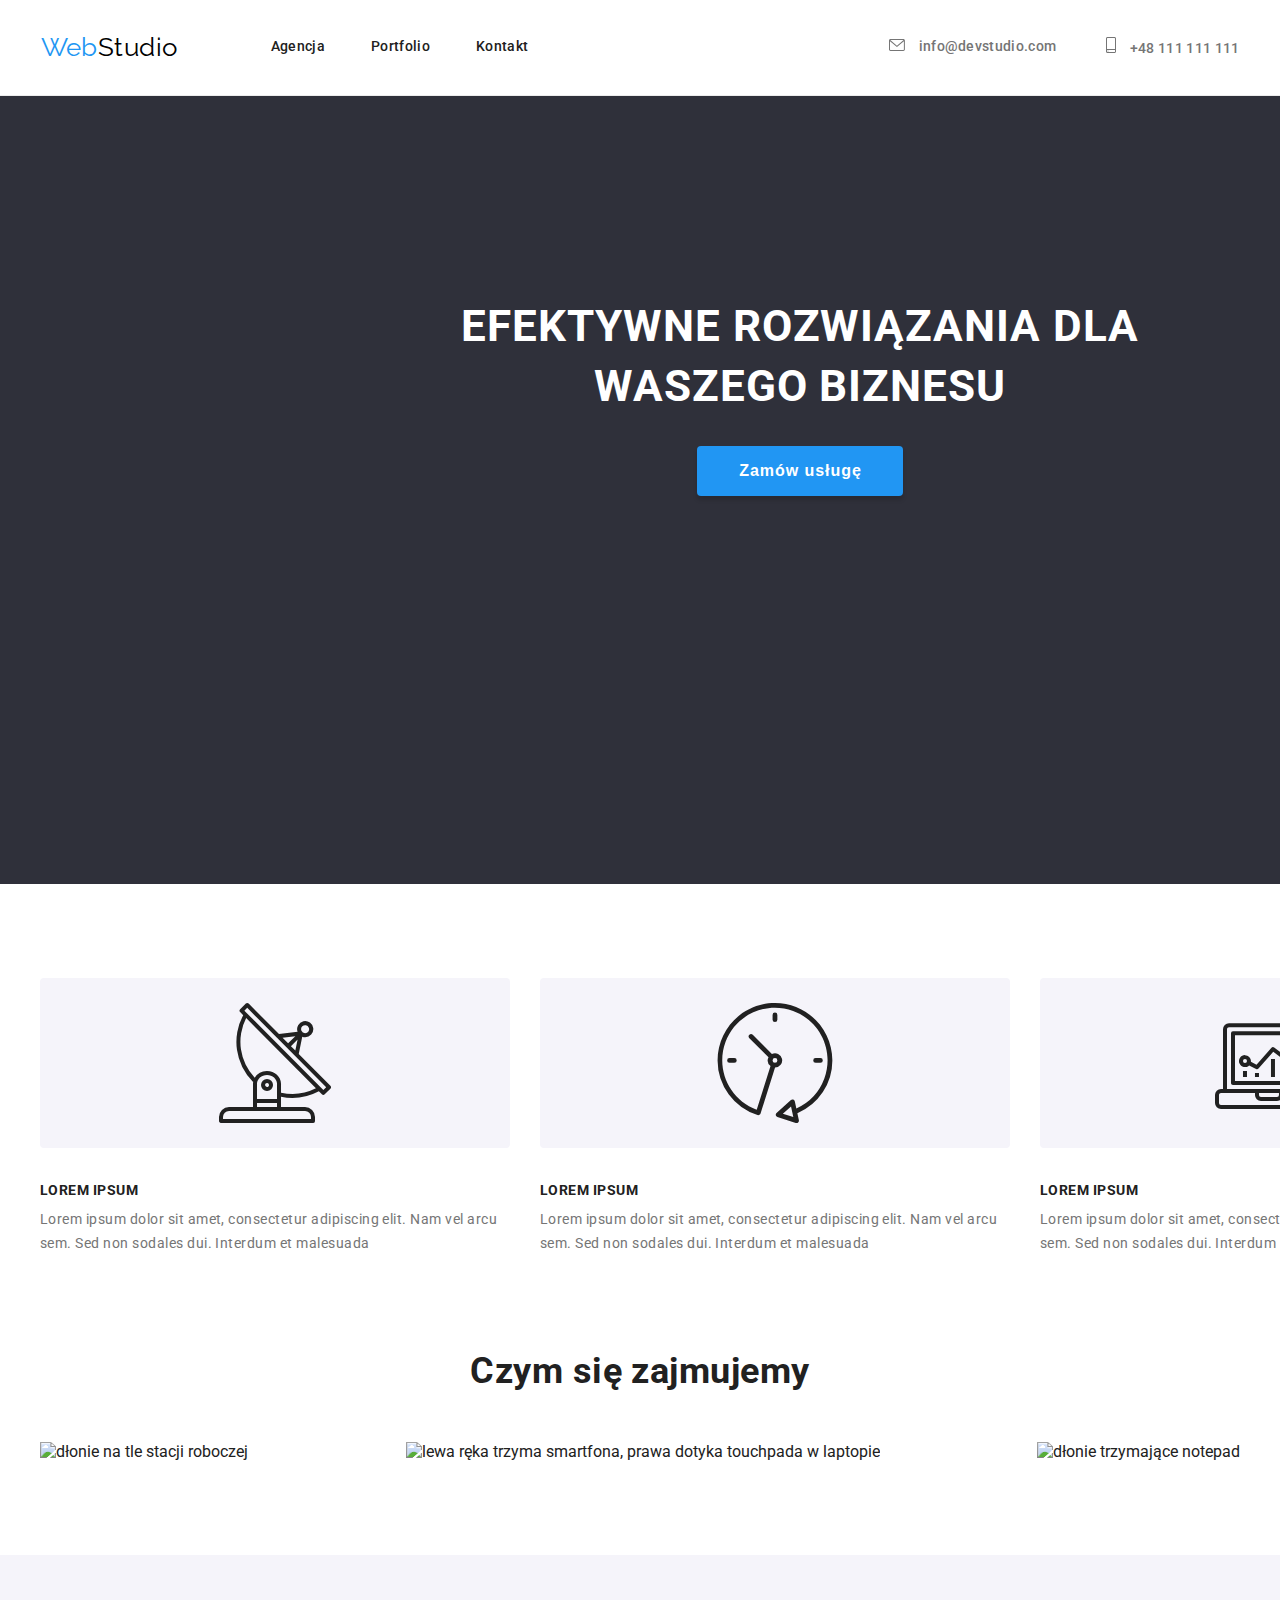
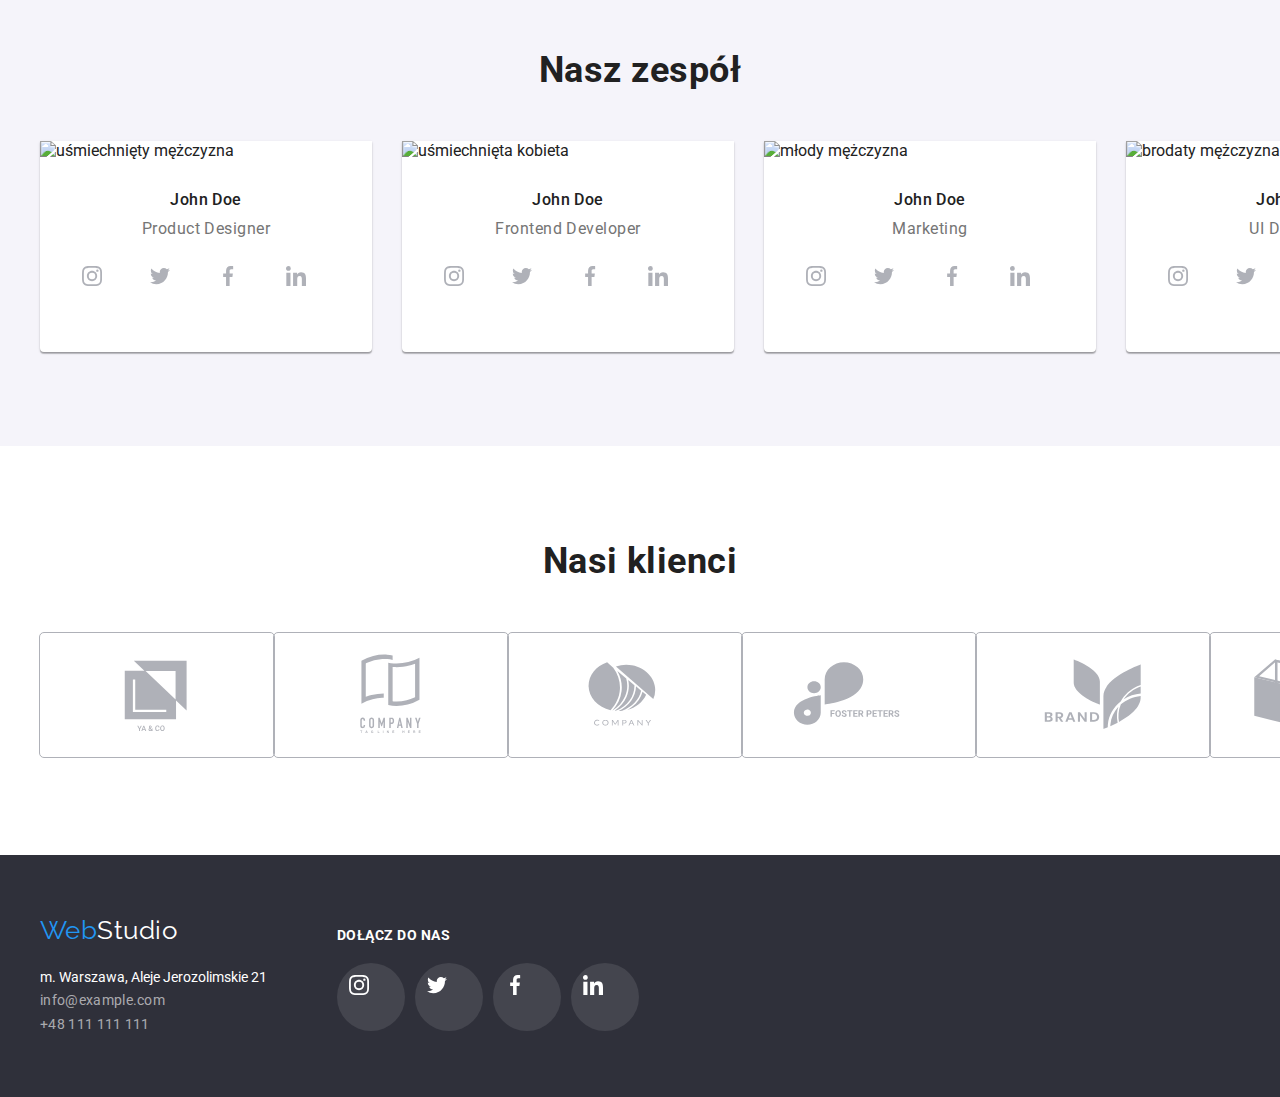
==== index.html @ 8ed12fe3 "Copied footer to portfolio" ====
<!DOCTYPE html>
<html lang="pl">
  <head>
    <meta charset="UTF-8" />
    <meta http-equiv="X-UA-Compatible" content="IE=edge" />
    <meta name="viewport" content="width=device-width, initial-scale=1.0" />
    <link rel="preconnect" href="https://fonts.googleapis.com" />
    <link rel="preconnect" href="https://fonts.gstatic.com" crossorigin />
    <link
      href="https://fonts.googleapis.com/css2?family=Raleway:wght@700&family=Roboto:wght@400;500;700;900&display=swap"
      rel="stylesheet"
    />
    <link rel="stylesheet" href="./css/modern-normalize.min.css" />
    <link href="./css/styles.css" rel="stylesheet" />
    <title>WebStudio</title>
  </head>
  <body>
    <header class="header-background">
      <div class="container header-flex">
        <nav class="nav-flex">
          <a class="logo-dark" href="./index.html"
            ><span class="logo-color">Web</span>Studio</a
          >
          <ul class="list-header">
            <li class="item-nav">
              <a class="link-nav" href="./index.html">agencja</a>
            </li>
            <li class="item-nav">
              <a class="link-nav" href="./portfolio.html">portfolio</a>
            </li>
            <li class="item-nav">
              <a class="link-nav" href="#">kontakt</a>
            </li>
          </ul>
        </nav>
        <ul class="list-header">
          <li class="item-header">
            <a
              class="link-nav lowercase link-color"
              href="mailto:info@devstudio.com"
            >
              <svg class="icon-nav" width="16px" height="12px">
                <use href="./images/icons.svg#icon-envelope"></use>
              </svg>
              info@devstudio.com</a
            >
          </li>
          <li class="item-header">
            <a class="link-nav link-color" href="tel:+48111111111"
              ><svg class="icon-nav" width="10px" height="16px">
                <use href="./images/icons.svg#icon-smartphone"></use>
              </svg>
              +48 111 111 111</a
            >
          </li>
        </ul>
      </div>
    </header>
    <main>
      <section class="section section-slogan image-bg">
        <div class="container slogan">
          <h1 class="main-title">efektywne rozwiązania dla waszego biznesu</h1>
          <button type="button">Zamów usługę</button>
        </div>
      </section>
      <section class="section section-info">
        <div class="container info-padding">
          <ul class="cards">
            <li class="card">
              <svg class="icon-info" width="270px" height="120px">
                <use href="./images/icons.svg#icon-antenna"></use>
              </svg>
              <h3 class="card__header">lorem ipsum</h3>
              <p class="card__info">
                Lorem ipsum dolor sit amet, consectetur adipiscing elit. Nam vel
                arcu sem. Sed non sodales dui. Interdum et malesuada
              </p>
            </li>
            <li class="card">
              <svg class="icon-info" width="270px" height="120px">
                <use href="./images/icons.svg#icon-clock"></use>
              </svg>
              <h3 class="card__header">lorem ipsum</h3>
              <p class="card__info">
                Lorem ipsum dolor sit amet, consectetur adipiscing elit. Nam vel
                arcu sem. Sed non sodales dui. Interdum et malesuada
              </p>
            </li>
            <li class="card">
              <svg class="icon-info" width="270px" height="120px">
                <use href="./images/icons.svg#icon-diagram"></use>
              </svg>
              <h3 class="card__header">lorem ipsum</h3>
              <p class="card__info">
                Lorem ipsum dolor sit amet, consectetur adipiscing elit. Nam vel
                arcu sem. Sed non sodales dui. Interdum et malesuada
              </p>
            </li>
            <li class="card">
              <svg class="icon-info" width="270px" height="120px">
                <use href="./images/icons.svg#icon-astronaut"></use>
              </svg>
              <h3 class="card__header">lorem ipsum</h3>
              <p class="card__info">
                Lorem ipsum dolor sit amet, consectetur adipiscing elit. Nam vel
                arcu sem. Sed non sodales dui. Interdum et malesuada
              </p>
            </li>
          </ul>
        </div>
      </section>
      <section class="section section-work">
        <div class="container">
          <h2 class="section-work__header">czym się zajmujemy</h2>
          <ul class="cards">
            <li>
              <img
                width="370"
                height="294"
                src="images/work-station.jpg"
                alt="dłonie na tle stacji roboczej"
              />
            </li>
            <li>
              <img
                width="370"
                height="294"
                src="images/laptop-mobile.jpg"
                alt="lewa ręka trzyma smartfona, prawa dotyka touchpada w laptopie"
              />
            </li>
            <li>
              <img
                width="370"
                height="294"
                src="images/notepad.jpg"
                alt="dłonie trzymające notepad"
              />
            </li>
          </ul>
        </div>
      </section>
      <section class="section section-team">
        <div class="container">
          <h2 class="section-team__header">nasz zespół</h2>
          <ul class="cards">
            <li class="card shadow-employee">
              <img
                class="card__img"
                width="270"
                height="260"
                src="images/bearded-man.jpg"
                alt="uśmiechnięty mężczyzna"
              />
              <h4 class="card__title">john doe</h4>
              <p class="card__subtitle">product designer</p>
              <ul class="cards-media">
                <li class="div-media">
                  <a target="_blank" href="https://instagram.com">
                    <svg class="icon-media" width="20px" height="20px">
                      <use href="./images/icons.svg#icon-instagram"></use>
                    </svg>
                  </a>
                </li>
                <li class="div-media">
                  <a target="_blank" href="https://twitter.com">
                    <svg class="icon-media" width="20px" height="20px">
                      <use href="./images/icons.svg#icon-twitter"></use>
                    </svg>
                  </a>
                </li>
                <li class="div-media">
                  <a target="_blank" href="https://facebook.com">
                    <svg class="icon-media" width="20px" height="20px">
                      <use href="./images/icons.svg#icon-facebook"></use>
                    </svg>
                  </a>
                </li>
                <li class="div-media">
                  <a target="_blank" href="https://pl.linkedin.com">
                    <svg class="icon-media" width="20px" height="20px">
                      <use href="./images/icons.svg#icon-linkedin"></use>
                    </svg>
                  </a>
                </li>
              </ul>
            </li>
            <li class="card shadow-employee">
              <img
                width="270"
                height="260"
                src="images/picture-of-a-woman.jpg"
                alt="uśmiechnięta kobieta"
              />
              <h4 class="card__title">john doe</h4>
              <p class="card__subtitle">frontend developer</p>
              <ul class="cards-media">
                <li class="div-media">
                  <svg class="icon-media" width="20px" height="20px">
                    <use href="./images/icons.svg#icon-instagram"></use>
                  </svg>
                </li>
                <li class="div-media">
                  <svg class="icon-media" width="20px" height="20px">
                    <use href="./images/icons.svg#icon-twitter"></use>
                  </svg>
                </li>
                <li class="div-media">
                  <svg class="icon-media" width="20px" height="20px">
                    <use href="./images/icons.svg#icon-facebook"></use>
                  </svg>
                </li>
                <li class="div-media">
                  <svg class="icon-media" width="20px" height="20px">
                    <use href="./images/icons.svg#icon-linkedin"></use>
                  </svg>
                </li>
              </ul>
            </li>
            <li class="card shadow-employee">
              <img
                width="270"
                height="260"
                src="images/smiling-man.jpg"
                alt="młody mężczyzna"
              />
              <h4 class="card__title">john doe</h4>
              <p class="card__subtitle">marketing</p>
              <ul class="cards-media">
                <li class="div-media">
                  <svg class="icon-media" width="20px" height="20px">
                    <use href="./images/icons.svg#icon-instagram"></use>
                  </svg>
                </li>
                <li class="div-media">
                  <svg class="icon-media" width="20px" height="20px">
                    <use href="./images/icons.svg#icon-twitter"></use>
                  </svg>
                </li>
                <li class="div-media">
                  <svg class="icon-media" width="20px" height="20px">
                    <use href="./images/icons.svg#icon-facebook"></use>
                  </svg>
                </li>
                <li class="div-media">
                  <svg class="icon-media" width="20px" height="20px">
                    <use href="./images/icons.svg#icon-linkedin"></use>
                  </svg>
                </li>
              </ul>
            </li>
            <li class="card shadow-employee">
              <img
                width="270"
                height="260"
                src="images/man-in-a-shirt.jpg"
                alt="brodaty mężczyzna"
              />
              <h4 class="card__title">john doe</h4>
              <p class="card__subtitle">UI Designer</p>
              <ul class="cards-media">
                <li class="div-media">
                  <svg class="icon-media" width="20px" height="20px">
                    <use href="./images/icons.svg#icon-instagram"></use>
                  </svg>
                </li>
                <li class="div-media">
                  <svg class="icon-media" width="20px" height="20px">
                    <use href="./images/icons.svg#icon-twitter"></use>
                  </svg>
                </li>
                <li class="div-media">
                  <svg class="icon-media" width="20px" height="20px">
                    <use href="./images/icons.svg#icon-facebook"></use>
                  </svg>
                </li>
                <li class="div-media">
                  <svg class="icon-media" width="20px" height="20px">
                    <use href="./images/icons.svg#icon-linkedin"></use>
                  </svg>
                </li>
              </ul>
            </li>
          </ul>
        </div>
      </section>
      <section class="section section-clients">
        <div class="container">
          <h2 class="section-clients__header">nasi klienci</h2>
          <ul class="cards">
            <li>
              <svg class="icon" width="170px" height="92px">
                <use href="./images/icons.svg#icon-logo-first"></use>
              </svg>
            </li>
            <li>
              <svg class="icon" width="170px" height="92px">
                <use href="./images/icons.svg#icon-logo-second"></use>
              </svg>
            </li>
            <li>
              <svg class="icon" width="170px" height="92px">
                <use href="./images/icons.svg#icon-logo-third"></use>
              </svg>
            </li>
            <li>
              <svg class="icon" width="170px" height="92px">
                <use href="./images/icons.svg#icon-logo-fourth"></use>
              </svg>
            </li>
            <li>
              <svg class="icon" width="170px" height="92px">
                <use href="./images/icons.svg#icon-logo-fifth"></use>
              </svg>
            </li>
            <li>
              <svg class="icon" width="170px" height="92px">
                <use href="./images/icons.svg#icon-logo-sixth"></use>
              </svg>
            </li>
          </ul>
        </div>
      </section>
    </main>
    <footer class="footer-background">
      <div class="container footer-flex">
        <div class="address-footer-container">
          <a class="logo-light" href="./index.html"
            ><span class="logo-color">Web</span>Studio</a
          >
          <address>
            <ul class="list-format">
              <li class="list-format__text">
                m. warszawa, aleje jerozolimskie 21
              </li>
              <li>
                <a
                  class="link-nav list-format__link"
                  href="mailto:info@example.com"
                  >info@example.com</a
                >
              </li>
              <li>
                <a class="link-nav list-format__link" href="tel:+48111111111"
                  >+48 111 111 111</a
                >
              </li>
            </ul>
          </address>
        </div>
        <div class="media-footer-container">
          <h3 class="card__footer">dołącz do nas</h3>
          <ul class="cards-media-footer">
            <li class="div-media-footer">
              <svg class="icon-media-footer" width="20px" height="20px">
                <use href="./images/icons.svg#icon-instagram"></use>
              </svg>
            </li>
            <li class="div-media-footer">
              <svg class="icon-media-footer" width="20px" height="20px">
                <use href="./images/icons.svg#icon-twitter"></use>
              </svg>
            </li>
            <li class="div-media-footer">
              <svg class="icon-media-footer" width="20px" height="20px">
                <use href="./images/icons.svg#icon-facebook"></use>
              </svg>
            </li>
            <li class="div-media-footer">
              <svg class="icon-media-footer" width="20px" height="20px">
                <use href="./images/icons.svg#icon-linkedin"></use>
              </svg>
            </li>
          </ul>
        </div>
      </div>
    </footer>
  </body>
</html>
---- css/styles.css ----
:root {
  --font-primary: "Roboto";
  --font-secondary: "Raleway";
  --font-color-primary: #212121;
  --font-color-secondary: #757575;
  --font-color-action: #2196f3;
  --background-color-primary: #ffffff;
  --background-color-secondary: #2f303a;
  --background-color-employees: #f5f4fa;
  --logo-color-second: #000000;
  --gap-section-goods: 30px;
  --icon-color-normal: #afb1b8;
}
* {
  margin: 0;
}
body {
  font-family: var(--font-primary, sans-serif);
  background-color: var(--background-color-primary, #ffffff);
  color: var(--font-color-primary, #212121);
}
.logo-dark {
  padding-right: 93px;
  font-family: var(--font-secondary, sans-serif);
  color: var(--logo-color-second, #000000);
  text-decoration: none;
  font-size: 26px;
  line-height: 1.19;
  letter-spacing: 0.48px;
}
.logo-light {
  font-family: var(--font-secondary, sans-serif);
  color: var(--background-color-primary, #ffffff);
  text-decoration: none;
  font-size: 26px;
  line-height: 1.19;
  letter-spacing: 0.48px;
  display: block;
  padding-bottom: 20px;
}
.logo-color {
  color: var(--font-color-action, #2196f3);
}
.link-nav {
  text-decoration: none;
  letter-spacing: 0.32px;
  color: var(--font-color-primary, #212121);
}
.item-nav {
  margin-right: 46px;
}
.list-header > .item-header:not(:last-child) {
  margin-right: 50px;
}
.list-header > .item-header:not(:last-child) {
  margin-left: 315px;
}
.list-format {
  font-size: 14px;
  list-style: none;
  padding: 0;
}
.link-nav:focus,
.link-nav:hover {
  color: var(--font-color-action, #2196f3);
}
.link-nav:hover .icon-nav {
  fill: var(--font-color-action);
}

.nav-flex {
  display: flex;
}
.section-slogan button {
  color: var(--background-color-primary, #ffffff);
  background-color: var(--font-color-action, #2196f3);
  border-color: var(--font-color-action, #2196f3);
  font-weight: 700;
  font-size: 16px;
  line-height: 1.87;
  letter-spacing: 0.96px;
  border-radius: 4px;
  padding: 10px 41px 10px 42px;
  border-width: 0;
  box-shadow: 0px 4px 4px #00000026;
}
.cards button {
  background-color: var(--background-color-employees, #f5f4fa);
  border-color: var(--background-color-employees, #f5f4fa);
  color: var(--font-color-primary, #212121);
  font-family: var(--font-primary);
  font-weight: 500;
  font-size: 16px;
  line-height: 1.62;
  letter-spacing: 0.48px;
  border-radius: 4px;
  justify-content: center;
  border-width: 0;
}
button:active,
button:focus,
button:hover {
  background-color: var(--font-color-action, #2196f3);
  border-color: var(--font-color-action, #2196f3);
  color: var(--background-color-primary, #ffffff);
  cursor: pointer;
  box-shadow: 0px 3px 1px #0000001a, 0px 1px 2px #00000014,
    0px 2px 2px #0000001f;
}
button::first-letter {
  text-transform: uppercase;
}
.header-background,
.section-info,
.section-work,
.section-goods {
  background-color: var(--background-color-primary, #ffffff);
}
.header-background {
  display: flex;
  justify-content: space-between;
  padding: 32px 0;
  border-bottom: 1px solid #ececec;
}
.header-flex {
  display: flex;
}
.footer-background,
.section-slogan {
  background-color: var(--background-color-secondary, #2f303a);
}
.image-bg {
  margin: 0 auto;
  width: 1600px;
  height: 600px;
  background-image: url("../images/img-overlay.png"),
    url("../images/img-bg.png");
  background-repeat: no-repeat;
  background-position: cover;
}
.footer-background {
  padding: 60px 0;
  background-color: var(--background-color-secondary, #2f303a);
}
.section-slogan {
  text-align: center;
}
.main-title {
  color: var(--background-color-primary, #ffffff);
  font-size: 44px;
  text-transform: uppercase;
  line-height: 1.37;
  letter-spacing: 0.96px;
  text-align: center;
  margin-bottom: 30px;
}
.slogan {
  padding-top: 106px;
  width: 696px;
}
.cards {
  display: flex;
  align-items: center;
  justify-content: space-between;
  list-style: none;
  padding: 0;
}
.cards > .card:not(:last-child) {
  margin-right: 30px;
}
.cards-set {
  list-style: none;
  display: flex;
  flex-wrap: wrap;
  gap: var(--gap-section-goods);
  padding: 0;
}
.cards--buttons {
  justify-content: center;
  margin-bottom: 50px;
}
.cards--buttons button {
  padding: 6px 22px;
}
.cards--buttons > .item-button:not(:last-child) {
  margin-right: 8px;
}
.card__footer,
.card__header {
  font-size: 14px;
  font-weight: 700px;
  letter-spacing: 0.48px;
  line-height: 1.17;
  text-transform: uppercase;
  margin-bottom: 10px;
}
.card__footer {
  margin-bottom: 20px;
  color: var(--background-color-primary);
}
.card__info {
  font-size: 14px;
  line-height: 1.71;
  letter-spacing: 0.48px;
  color: var(--font-color-secondary, #757575);
}
.section-work__header,
.section-team__header,
.section-clients__header {
  font-size: 36px;
  font-weight: 700px;
  line-height: 1.17;
  letter-spacing: 0.48px;
  text-align: center;
  padding-bottom: 50px;
}
.section-work__header::first-letter,
.section-team__header::first-letter,
.section-clients__header::first-letter {
  text-transform: uppercase;
}
.section-team {
  background-color: var(--background-color-employees, #f5f4fa);
}
.card {
  background-color: var(--background-color-primary, #ffffff);
}
.shadow-employee {
  box-shadow: 0px 1px 3px rgba(0, 0, 0, 0.12), 0px 1px 1px rgba(0, 0, 0, 0.14),
    0px 2px 1px rgba(0, 0, 0, 0.2);
  border-radius: 0px 0px 4px 4px;
}
.card__title {
  font-weight: 500;
  font-size: 16px;
  line-height: 1.19;
  letter-spacing: 0.48px;
  text-transform: capitalize;
  text-align: center;
  margin: 30px 99px 10px;
}
.card__subtitle {
  font-weight: 400;
  font-size: 16px;
  line-height: 1.19;
  letter-spacing: 0.48px;
  text-transform: capitalize;
  text-align: center;
  margin: 0 0 16px;
  color: var(--font-color-secondary);
}
.list-format__text {
  font-size: 14px;
  line-height: 1.71;
  text-transform: capitalize;
  color: var(--background-color-primary, #ffffff);
  font-style: normal;
}
.list-format__text::first-letter {
  text-transform: lowercase;
}
.list-format__link {
  font-size: 14px;
  line-height: 1.71;
  color: #ffffff99;
  font-style: normal;
}
.list-header {
  display: flex;
  align-items: center;
  padding: 0;
  margin: 0 auto;
  font-size: 14px;
  font-weight: 500;
  line-height: 1.14;
  text-transform: capitalize;
  list-style: none;
}
.lowercase {
  text-transform: lowercase;
}
.link-color {
  color: var(--font-color-secondary, #757575);
}
.card-goods {
  flex-basis: calc((100% - 2 * var(--gap-section-goods)) / 3);
  border-bottom: 1px solid #eeeeee;
}
.card-goods:hover,
.card-goods:focus {
  box-shadow: 0px 1px 1px #0000001f, 0px 4px 4px #0000000f,
    1px 4px 6px #00000029;
}
.card-goods__img {
  margin-bottom: 20px;
}
.card-goods__title {
  font-weight: 700;
  font-size: 18px;
  line-height: 2;
  letter-spacing: 0.96px;
  margin: 0 24px 4px;
}
.card-goods__subtitle {
  font-size: 16px;
  line-height: 1.87;
  letter-spacing: 0.48px;
  color: var(--font-color-secondary, #757575);
  margin: 0 24px 20px;
}
.container {
  max-width: 1200px;
  margin: 0 auto;
}
.section {
  padding: 94px 0;
}
.section-info {
  padding-bottom: 0;
}
.icon {
  outline: 1px solid var(--icon-color-normal);
  fill: var(--icon-color-normal);
  padding: 16px 32px;
  border-radius: 4px;
}
.div-media:active,
.div-media:focus,
.div-media:hover,
.icon-media:active,
.icon-media:focus,
.icon-media:hover {
  background-color: var(--font-color-action);
  fill: var(--background-color-primary);
  cursor: pointer;
}
.div-media:hover .icon-media {
  fill: var(--background-color-primary);
}
.icon-info:active,
.icon-info:focus,
.icon-info:hover,
.icon:active,
.icon:focus,
.icon:hover {
  outline-color: var(--font-color-action);
  fill: var(--font-color-action);
  cursor: pointer;
}
.icon-info {
  padding: 25px 100px;
  border-radius: 4px;
  fill: var(--font-color-primary);
  background-color: var(--background-color-employees);
  margin-bottom: 30px;
}
.div-media {
  width: 44px;
  height: 44px;
  padding: 12px;
  border-radius: 50px;
}
.div-media-footer {
  width: 44px;
  height: 44px;
  padding: 12px;
  border-radius: 50px;
  background: #ffffff1a;
  margin-right: 10px;
}
.div-media-footer:active,
.div-media-footer:focus,
.div-media-footer:hover {
  background-color: var(--font-color-action);
  cursor: pointer;
}
.icon-media {
  fill: var(--icon-color-normal);
}
.cards-media {
  display: flex;
  list-style: none;
  justify-content: space-between;
  margin: 0 30px 30px;
  padding: 0;
}
.icon-media-footer {
  fill: var(--background-color-primary);
}
.cards-media-footer {
  display: flex;
  list-style: none;
  margin-top: 0;
  padding: 0;
}
.footer-flex {
  display: flex;
}
.address-footer-container {
  margin-right: 70px;
}
.media-footer-container {
  margin-top: 12px;
}
.icon-nav {
  fill: var(--font-color-secondary);
  margin-right: 10px;
}
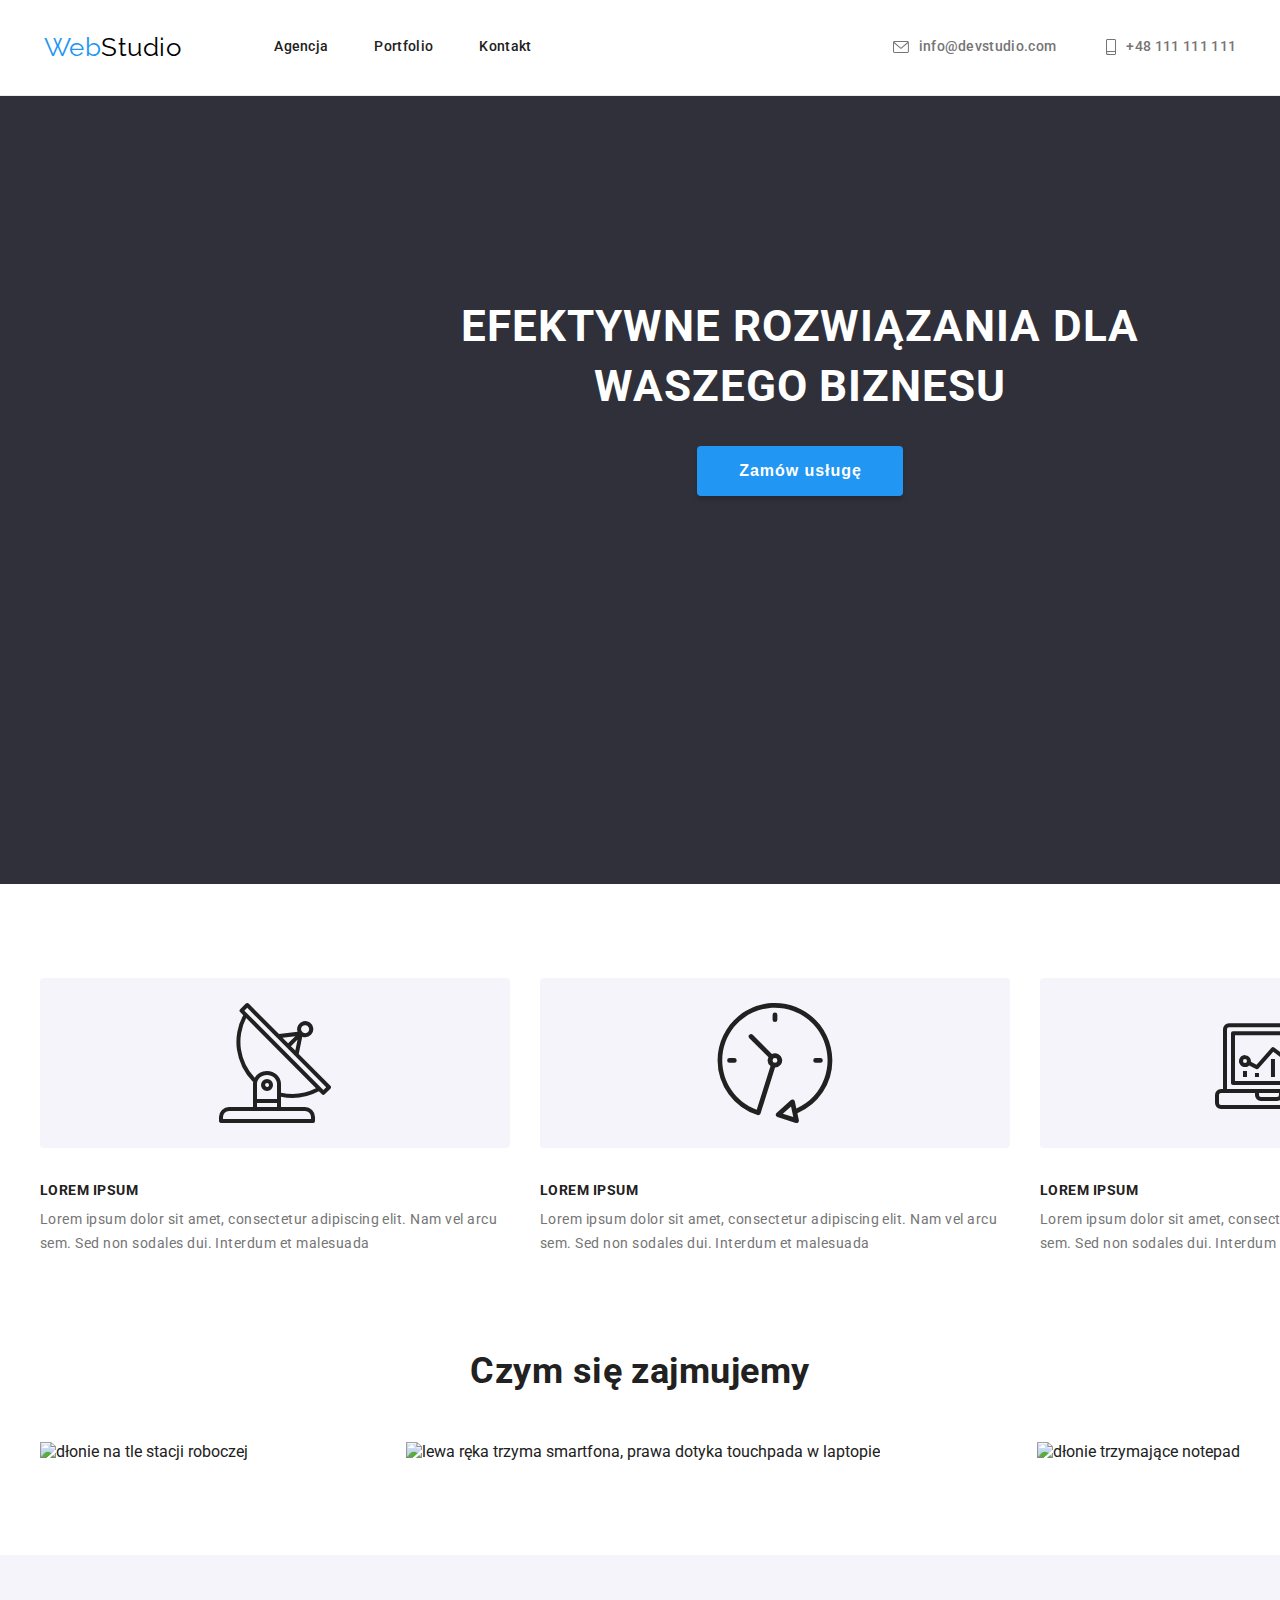
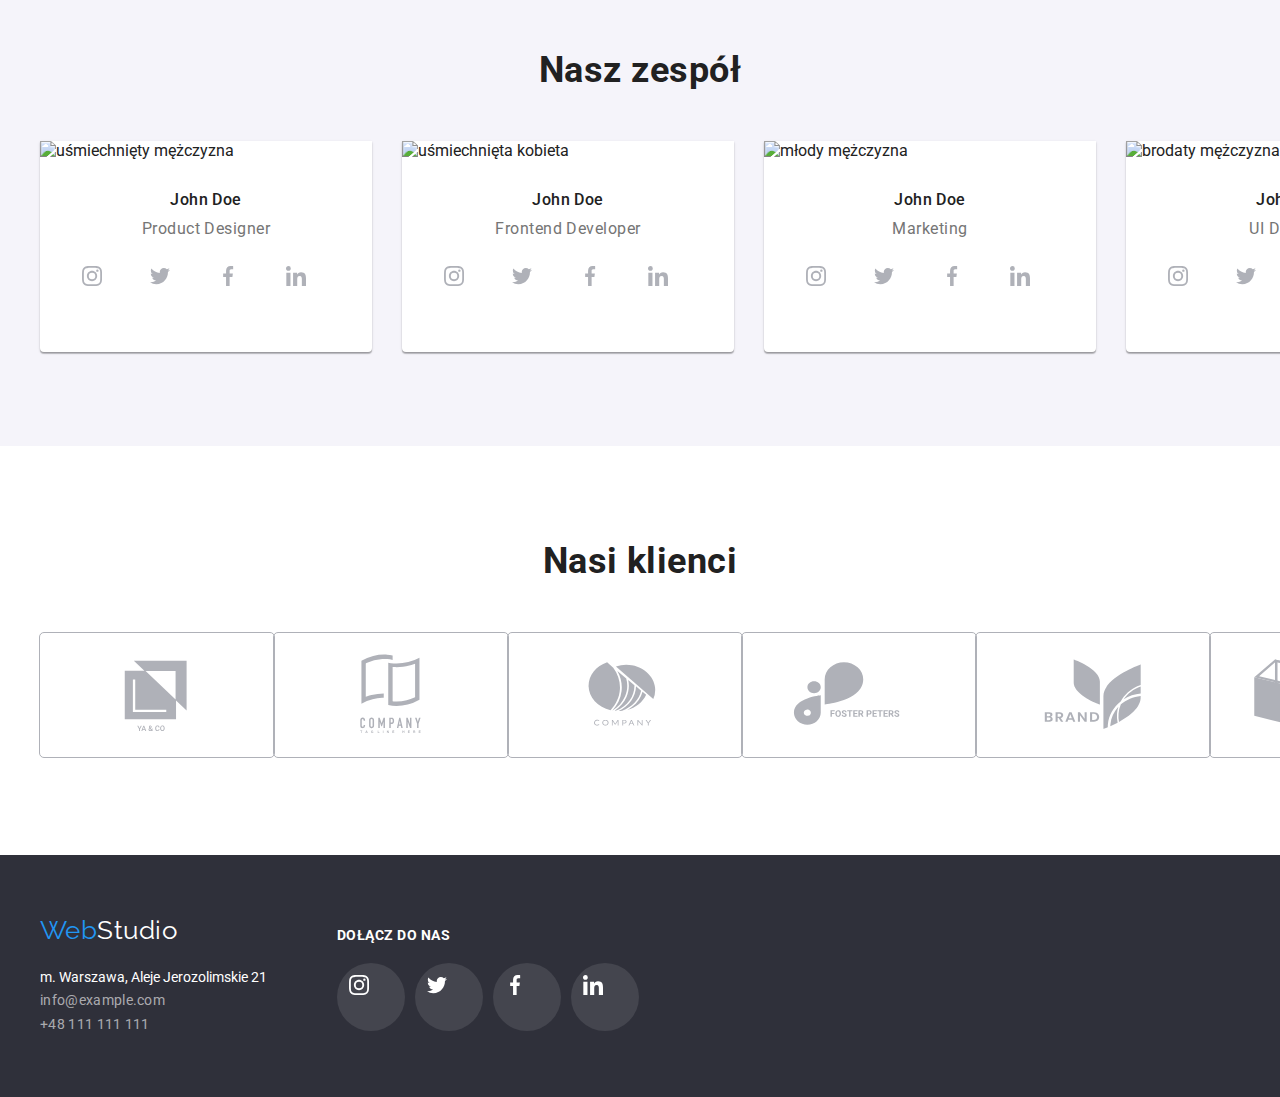
==== commit f4bc8a9c: "Added testing modal styling" ====
--- a/index.html
+++ b/index.html
@@ -60,7 +60,7 @@
       <section class="section section-slogan image-bg">
         <div class="container slogan">
           <h1 class="main-title">efektywne rozwiązania dla waszego biznesu</h1>
-          <button type="button">Zamów usługę</button>
+          <button type="button" data-modal-open>Zamów usługę</button>
         </div>
       </section>
       <section class="section section-info">
@@ -375,5 +375,9 @@
         </div>
       </div>
     </footer>
+    <div class="modal is-hidden" data-modal>
+      <button data-modal-close>close</button>
+    </div>
+    <script src="./js/modal.js"></script>
   </body>
 </html>
--- a/css/styles.css
+++ b/css/styles.css
@@ -45,6 +45,8 @@
   text-decoration: none;
   letter-spacing: 0.32px;
   color: var(--font-color-primary, #212121);
+  display: flex;
+  align-items: center;
 }
 .item-nav {
   margin-right: 46px;
@@ -293,6 +295,7 @@
 }
 .card-goods__img {
   margin-bottom: 20px;
+  width: 100%;
 }
 .card-goods__title {
   font-weight: 700;
@@ -406,3 +409,21 @@
   fill: var(--font-color-secondary);
   margin-right: 10px;
 }
+.is-hidden {
+  pointer-events: none;
+  visibility: hidden;
+  opacity: 0;
+  transform: translateX(50%);
+}
+.modal {
+  position: fixed;
+  width: 528px;
+  height: 581px;
+  left: 536px;
+  top: 221px;
+
+  background: #ffffff;
+  box-shadow: 0px 1px 3px rgba(0, 0, 0, 0.12), 0px 1px 1px rgba(0, 0, 0, 0.14),
+    0px 2px 1px rgba(0, 0, 0, 0.2);
+  border-radius: 4px;
+}
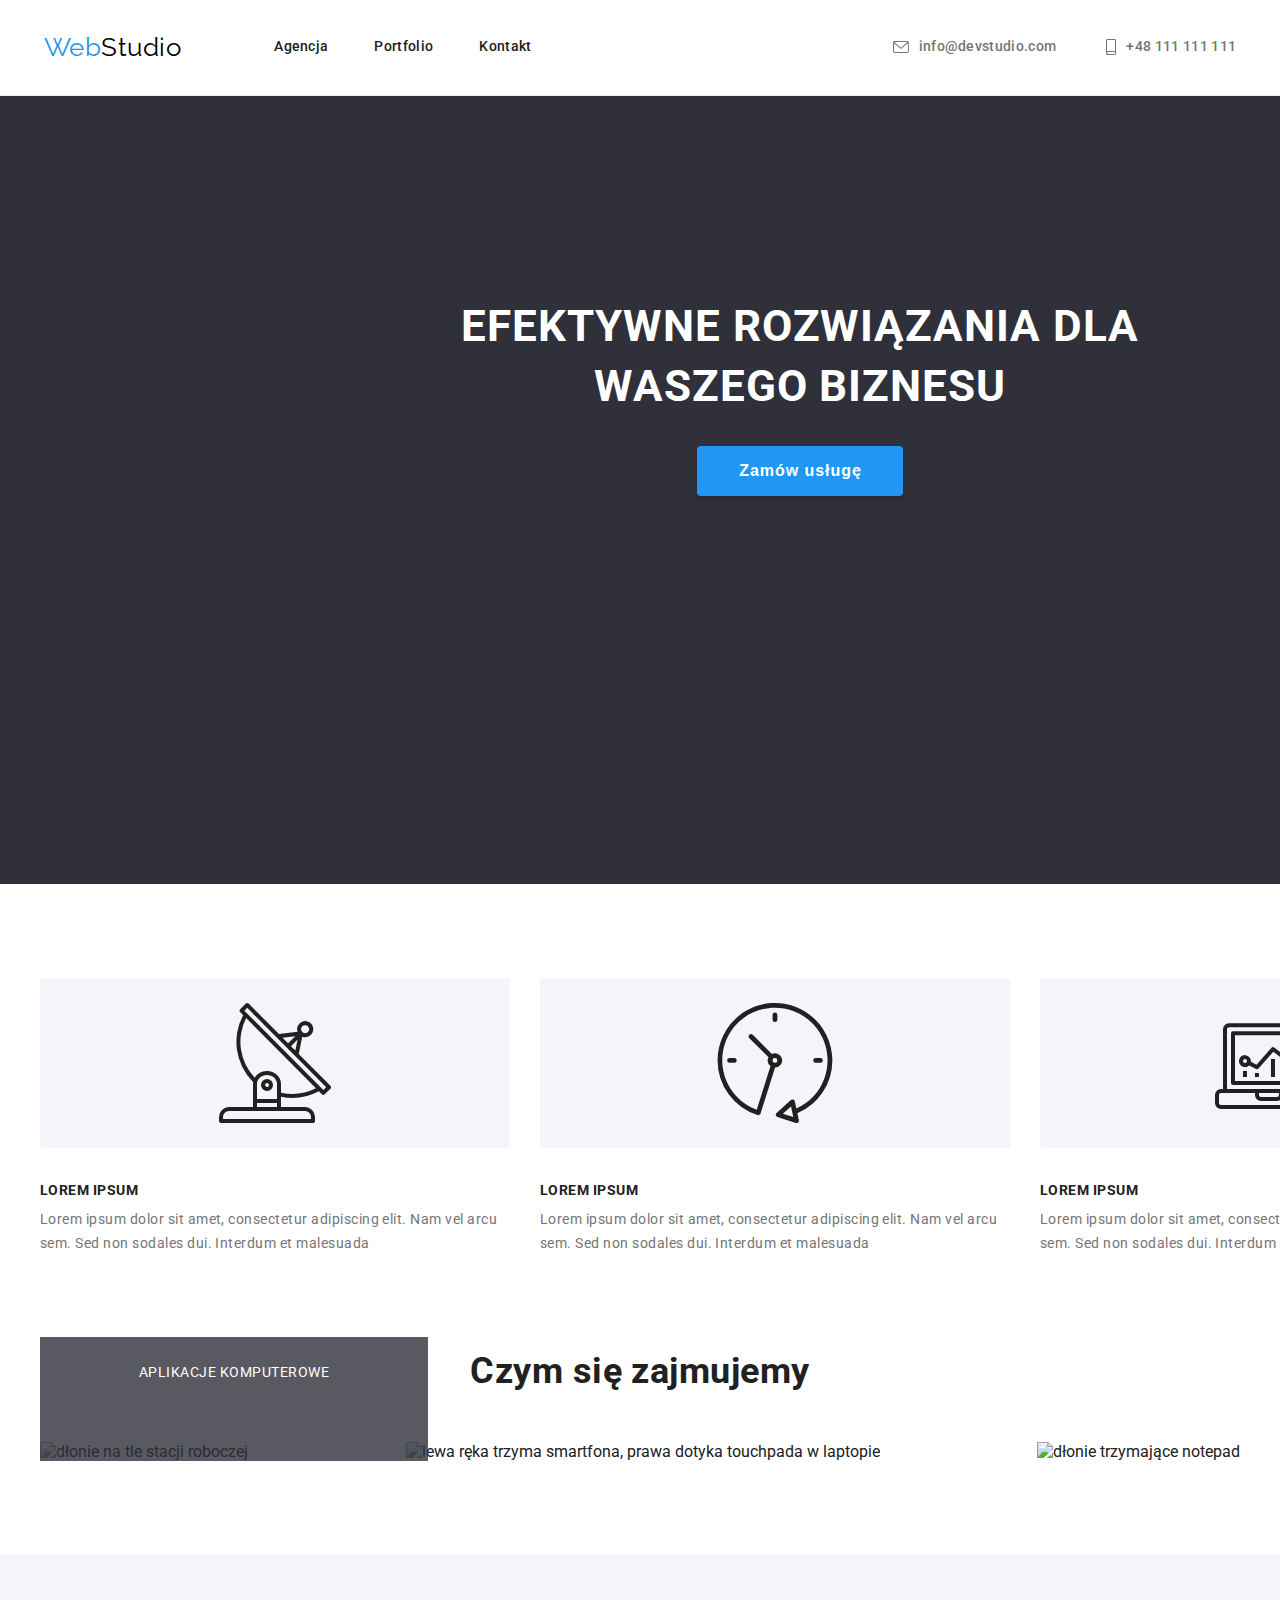
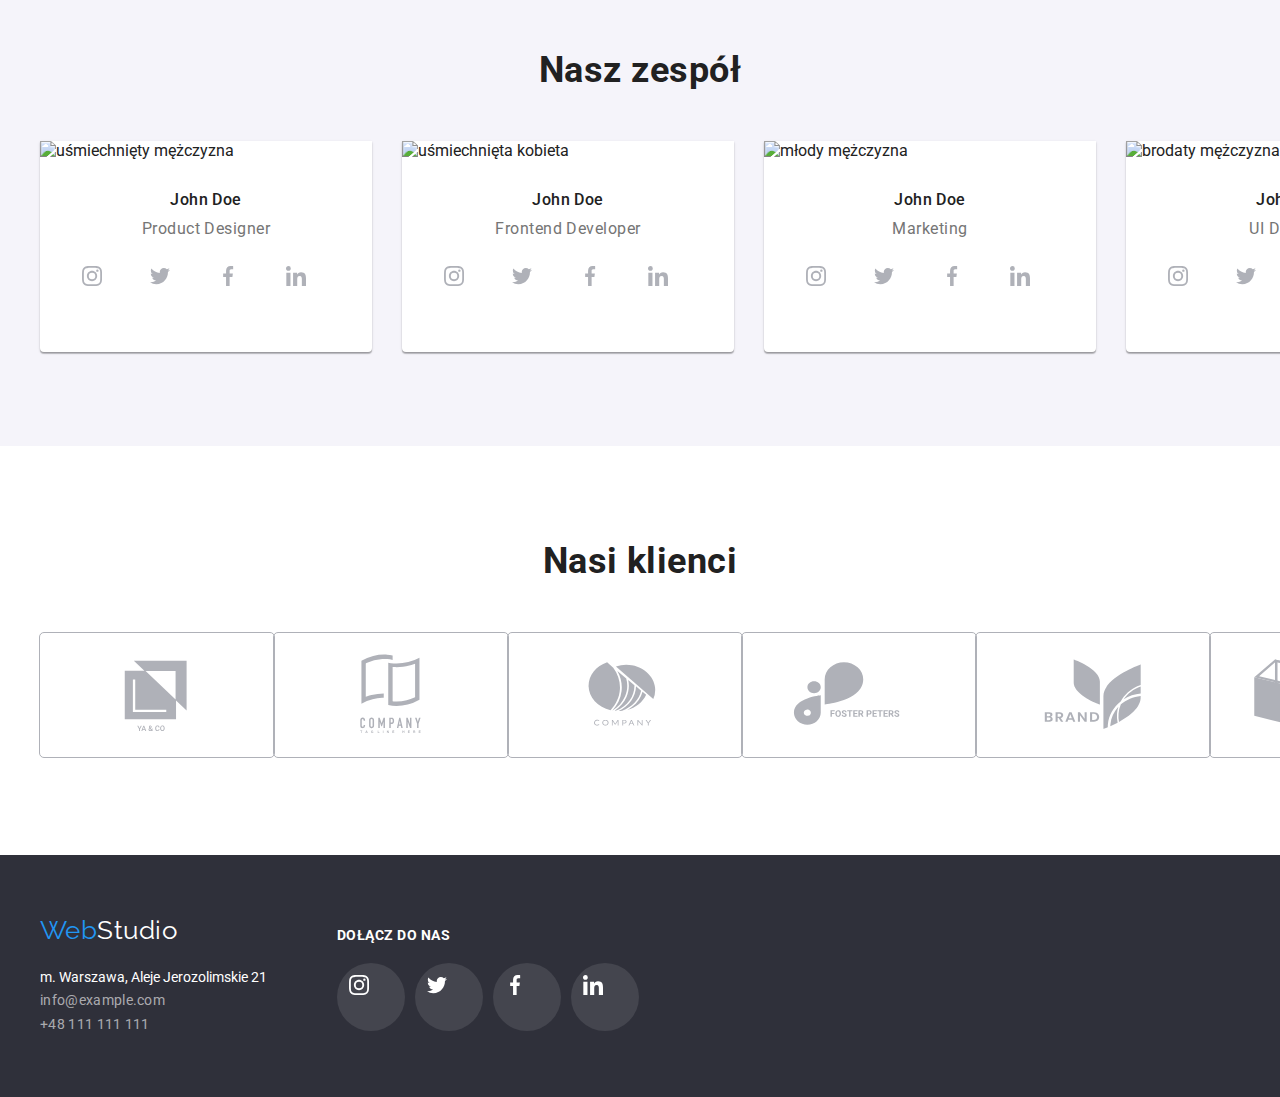
==== commit 10dfd4f8: "Added figure to third section" ====
--- a/index.html
+++ b/index.html
@@ -114,12 +114,15 @@
           <h2 class="section-work__header">czym się zajmujemy</h2>
           <ul class="cards">
             <li>
-              <img
-                width="370"
-                height="294"
-                src="images/work-station.jpg"
-                alt="dłonie na tle stacji roboczej"
-              />
+              <figure class="card-work">
+                <img
+                  width="370"
+                  height="294"
+                  src="images/work-station.jpg"
+                  alt="dłonie na tle stacji roboczej"
+                />
+                <figcaption class="label">aplikacje komputerowe</figcaption>
+              </figure>
             </li>
             <li>
               <img
--- a/css/styles.css
+++ b/css/styles.css
@@ -187,6 +187,7 @@
 .cards--buttons > .item-button:not(:last-child) {
   margin-right: 8px;
 }
+.label,
 .card__footer,
 .card__header {
   font-size: 14px;
@@ -194,10 +195,15 @@
   letter-spacing: 0.48px;
   line-height: 1.17;
   text-transform: uppercase;
+}
+.card__header {
   margin-bottom: 10px;
 }
 .card__footer {
   margin-bottom: 20px;
+}
+.label,
+.card__footer {
   color: var(--background-color-primary);
 }
 .card__info {
@@ -413,7 +419,6 @@
   pointer-events: none;
   visibility: hidden;
   opacity: 0;
-  transform: translateX(50%);
 }
 .modal {
   position: fixed;
@@ -421,9 +426,24 @@
   height: 581px;
   left: 536px;
   top: 221px;
-
   background: #ffffff;
   box-shadow: 0px 1px 3px rgba(0, 0, 0, 0.12), 0px 1px 1px rgba(0, 0, 0, 0.14),
     0px 2px 1px rgba(0, 0, 0, 0.2);
   border-radius: 4px;
-}
+  top: 50%;
+  left: 50%;
+  transform: translate(-50%, -50%);
+}
+.label {
+  position: absolute;
+  bottom: 0;
+  background: #2f303acc;
+  width: 100%;
+  height: 70px;
+  text-align: center;
+  padding: 27px 90px;
+  /*  margin-bottom: 3.7px;*/
+}
+.card-work {
+  position: relative;
+}
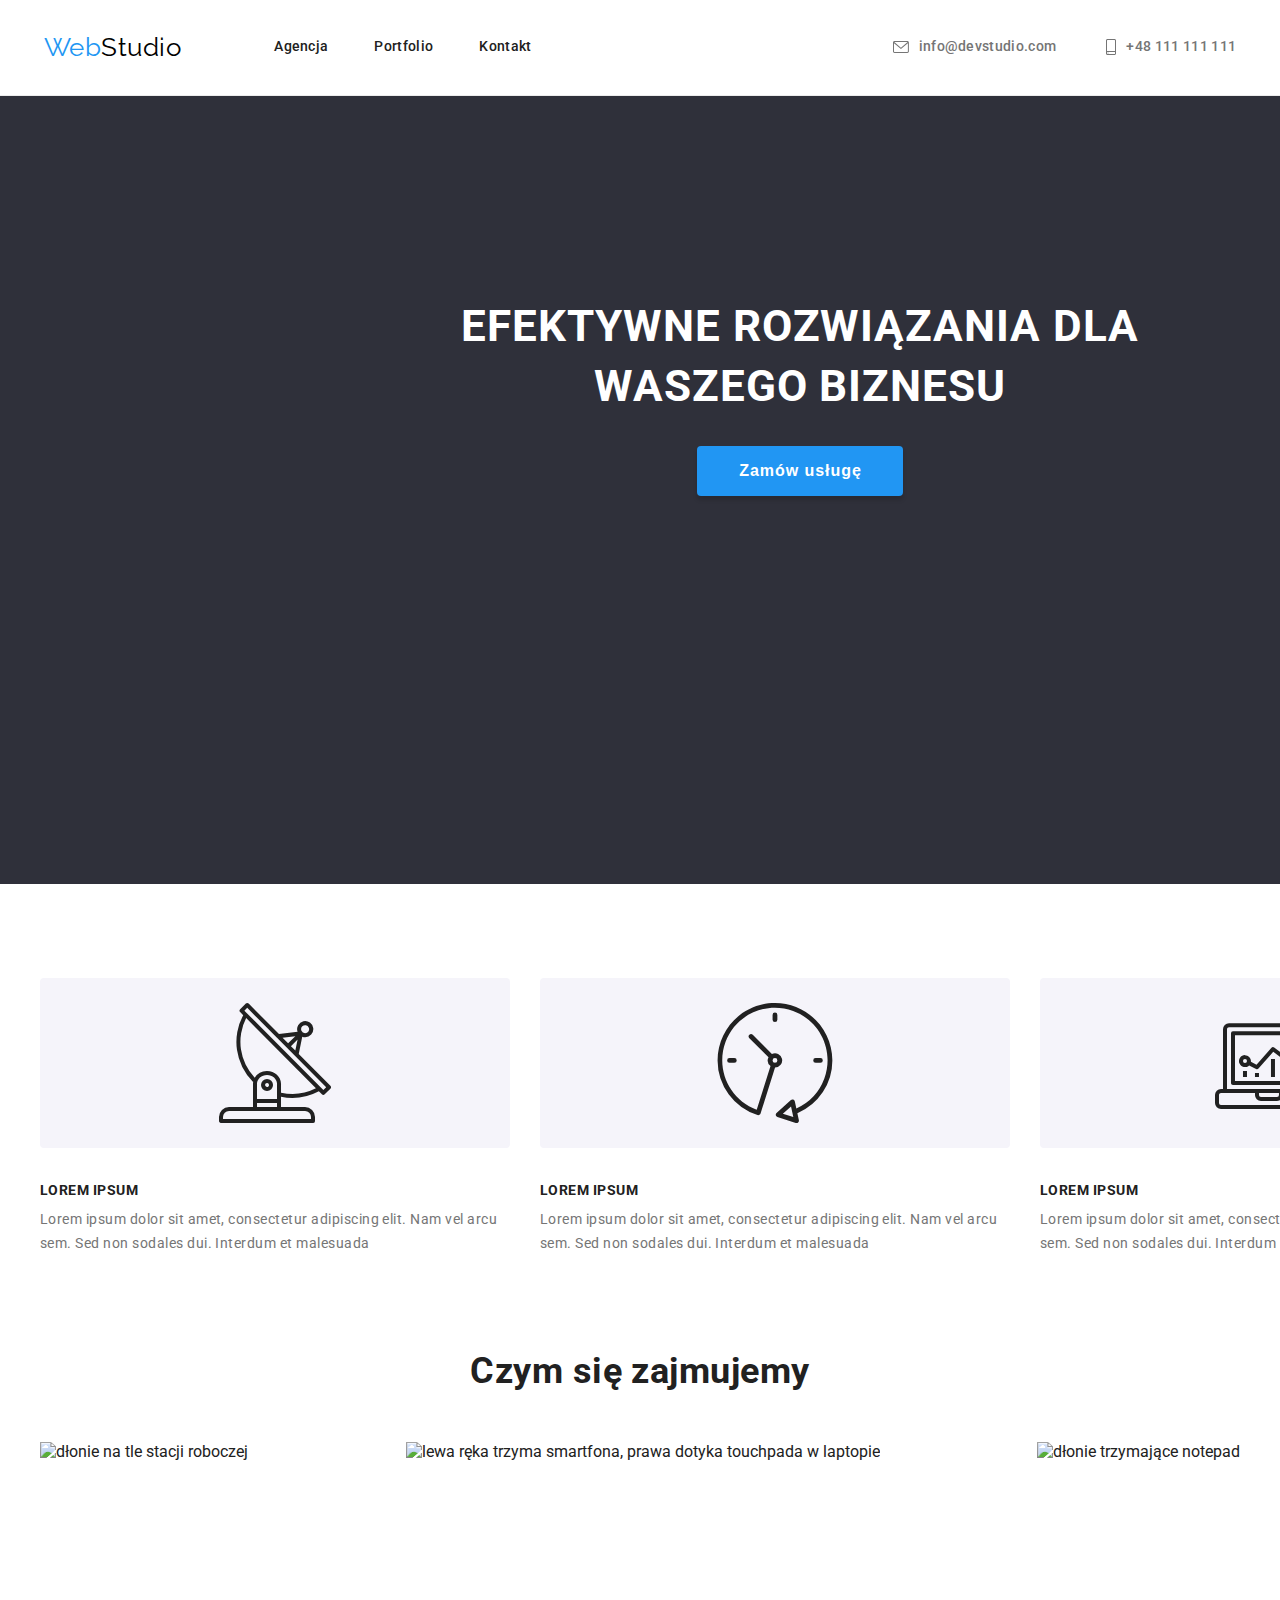
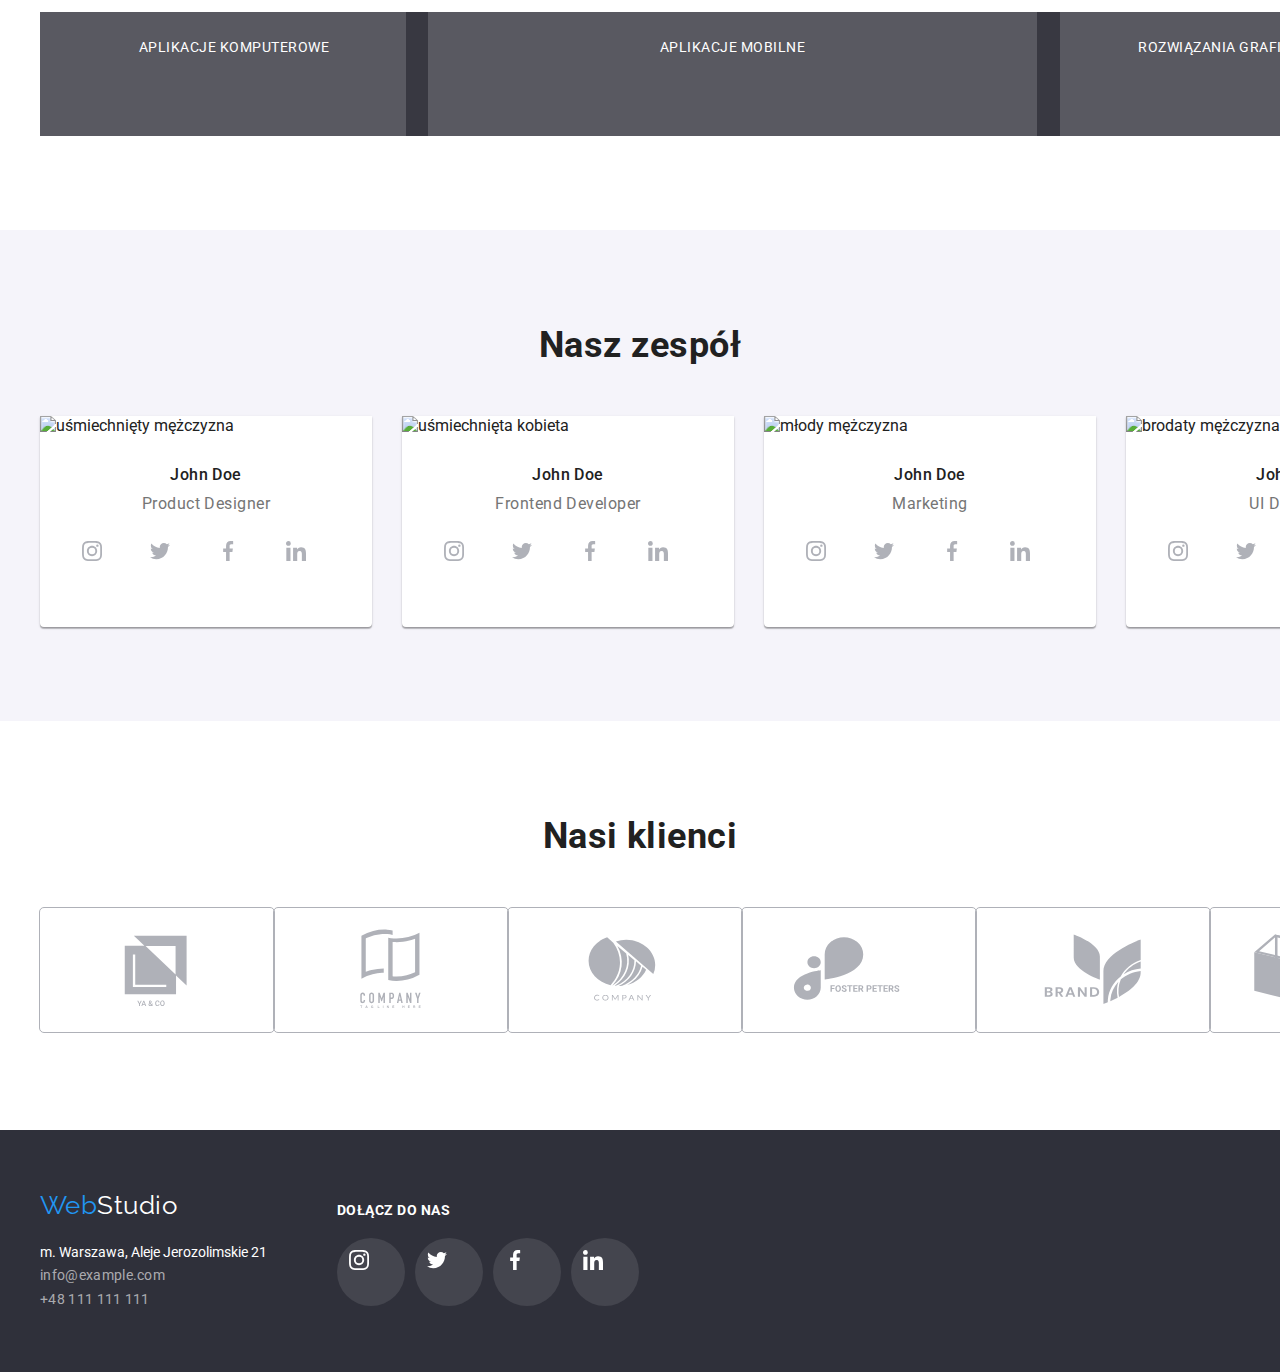
==== commit f4f42bd6: "Added modal styling" ====
--- a/index.html
+++ b/index.html
@@ -125,20 +125,26 @@
               </figure>
             </li>
             <li>
-              <img
-                width="370"
-                height="294"
-                src="images/laptop-mobile.jpg"
-                alt="lewa ręka trzyma smartfona, prawa dotyka touchpada w laptopie"
-              />
-            </li>
-            <li>
-              <img
-                width="370"
-                height="294"
-                src="images/notepad.jpg"
-                alt="dłonie trzymające notepad"
-              />
+              <figure class="card-work">
+                <img
+                  width="370"
+                  height="294"
+                  src="images/laptop-mobile.jpg"
+                  alt="lewa ręka trzyma smartfona, prawa dotyka touchpada w laptopie"
+                />
+                <figcaption class="label">aplikacje mobilne</figcaption>
+              </figure>
+            </li>
+            <li>
+              <figure class="card-work">
+                <img
+                  width="370"
+                  height="294"
+                  src="images/notepad.jpg"
+                  alt="dłonie trzymające notepad"
+                />
+                <figcaption class="label">rozwiązania graficzne</figcaption>
+              </figure>
             </li>
           </ul>
         </div>
@@ -379,7 +385,9 @@
       </div>
     </footer>
     <div class="modal is-hidden" data-modal>
-      <button data-modal-close>close</button>
+      <div class="window">
+        <button data-modal-close>close</button>
+      </div>
     </div>
     <script src="./js/modal.js"></script>
   </body>
--- a/css/styles.css
+++ b/css/styles.css
@@ -65,6 +65,7 @@
 .link-nav:focus,
 .link-nav:hover {
   color: var(--font-color-action, #2196f3);
+  transition: color 250ms cubic-bezier(0.4, 0, 0.2, 1);
 }
 .link-nav:hover .icon-nav {
   fill: var(--font-color-action);
@@ -420,6 +421,7 @@
   visibility: hidden;
   opacity: 0;
 }
+/* działa, ale to nie to co AS powiedział, zrobić tak jak On
 .modal {
   position: fixed;
   width: 528px;
@@ -430,9 +432,25 @@
   box-shadow: 0px 1px 3px rgba(0, 0, 0, 0.12), 0px 1px 1px rgba(0, 0, 0, 0.14),
     0px 2px 1px rgba(0, 0, 0, 0.2);
   border-radius: 4px;
-  top: 50%;
-  left: 50%;
-  transform: translate(-50%, -50%);
+}*/
+.modal {
+  position: fixed;
+  top: 0;
+  left: 0;
+  background-color: #00000033;
+  display: flex;
+  justify-content: center;
+  align-items: center;
+  width: 100%;
+  height: 100%;
+}
+.window {
+  width: 528px;
+  height: 581px;
+  background-color: var(--background-color-primary);
+  box-shadow: 0px 1px 3px rgba(0, 0, 0, 0.12), 0px 1px 1px rgba(0, 0, 0, 0.14),
+    0px 2px 1px rgba(0, 0, 0, 0.2);
+  border-radius: 4px;
 }
 .label {
   position: absolute;
@@ -442,8 +460,8 @@
   height: 70px;
   text-align: center;
   padding: 27px 90px;
-  /*  margin-bottom: 3.7px;*/
 }
 .card-work {
   position: relative;
-}
+  height: 294px;
+}
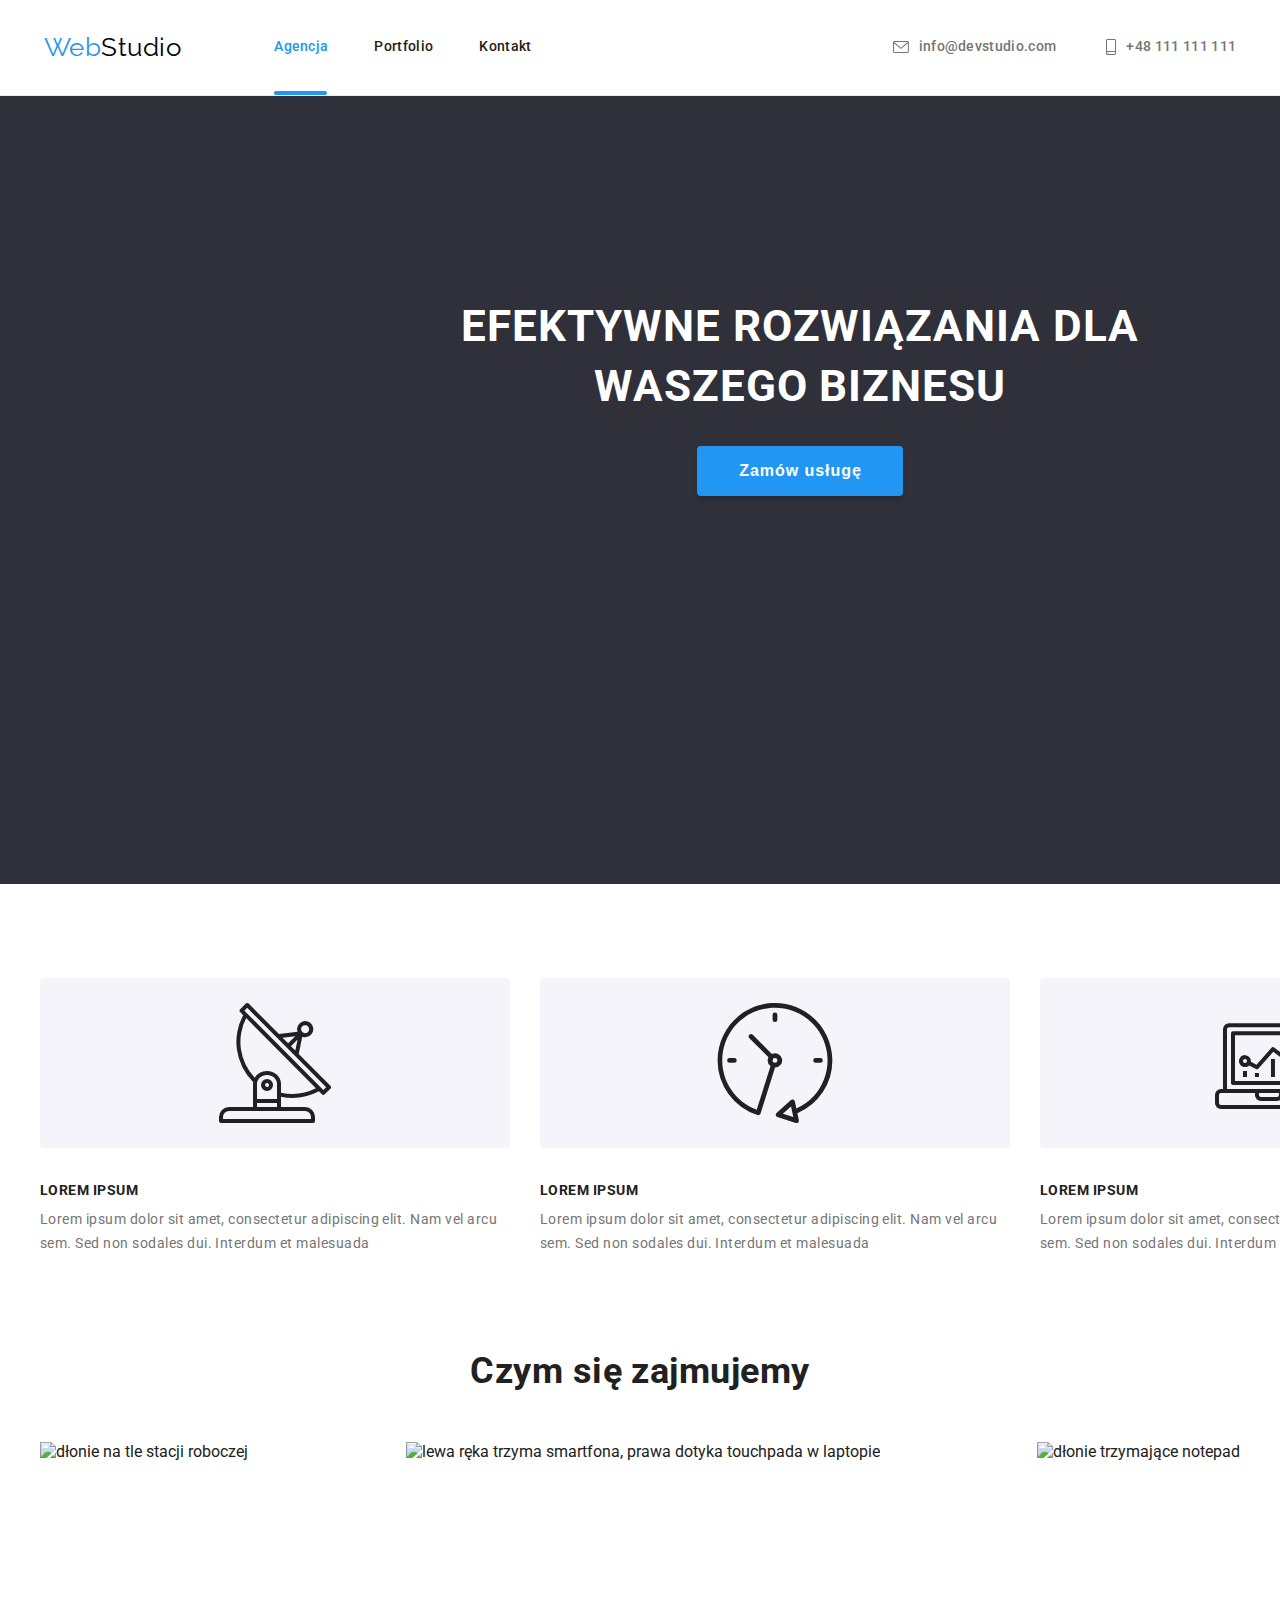
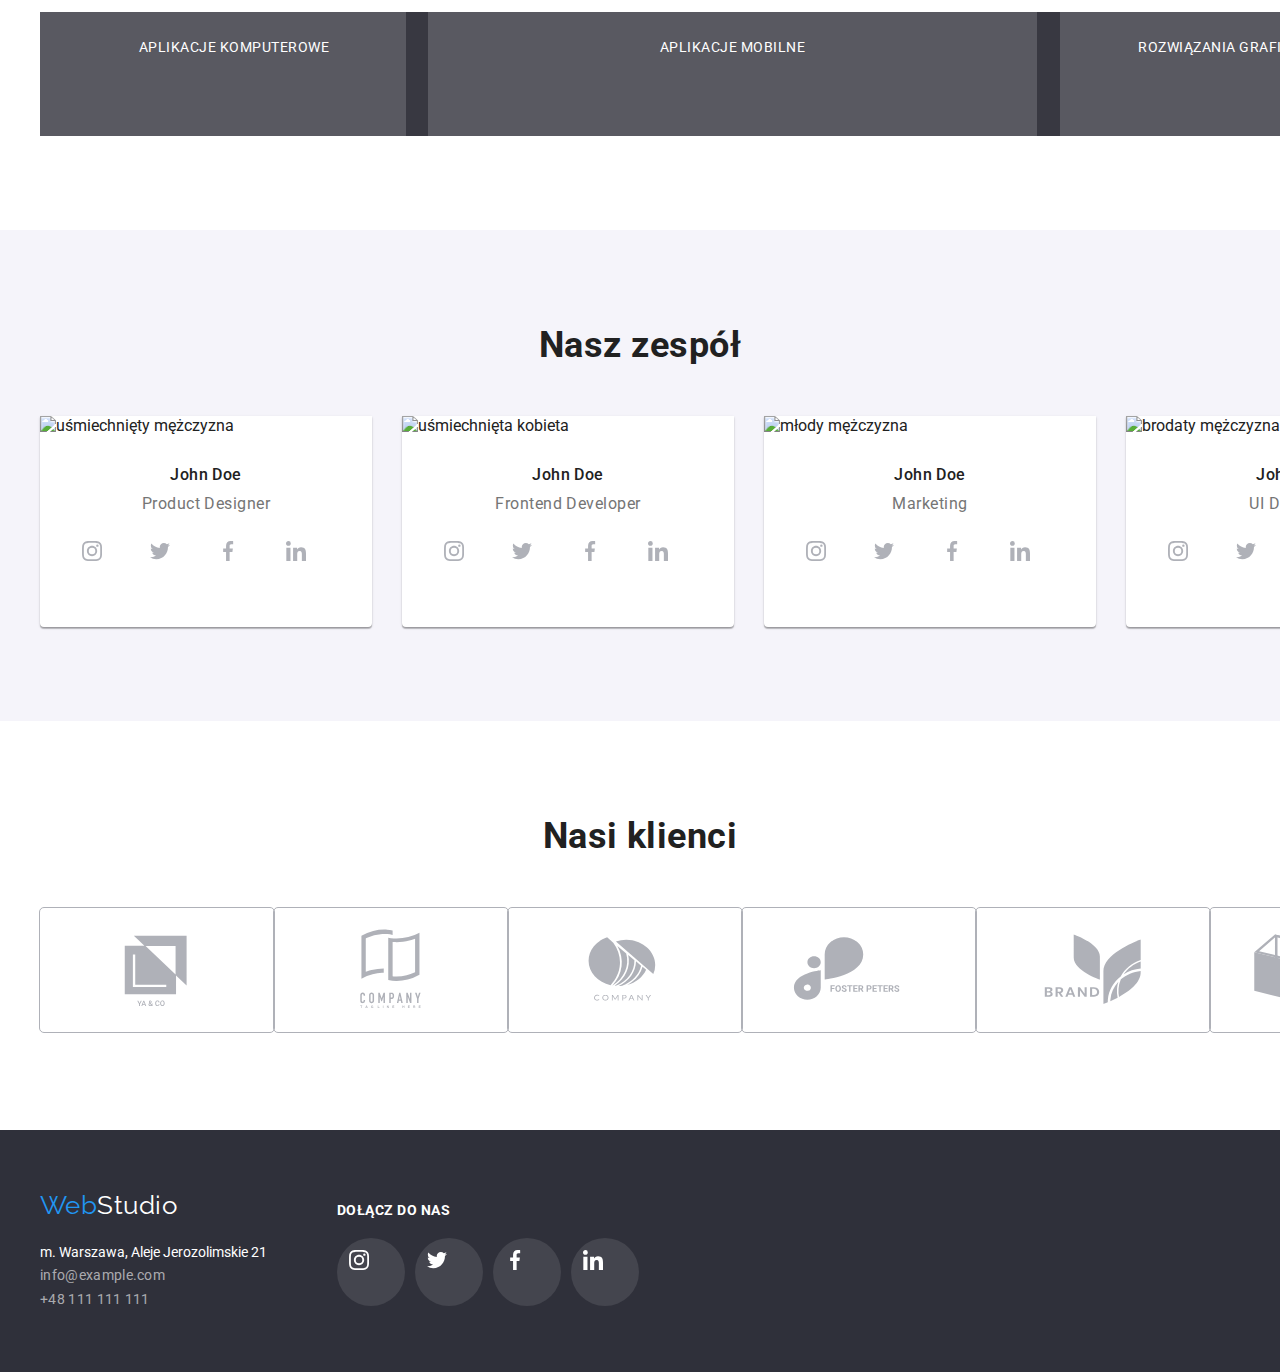
==== commit 566a1e71: "Added hovers to navigation panel" ====
--- a/index.html
+++ b/index.html
@@ -23,7 +23,7 @@
           >
           <ul class="list-header">
             <li class="item-nav">
-              <a class="link-nav" href="./index.html">agencja</a>
+              <a class="link-nav hover-agency" href="./index.html">agencja</a>
             </li>
             <li class="item-nav">
               <a class="link-nav" href="./portfolio.html">portfolio</a>
@@ -386,7 +386,11 @@
     </footer>
     <div class="modal is-hidden" data-modal>
       <div class="window">
-        <button data-modal-close>close</button>
+        <button data-modal-close>
+          <svg class="icon-close" width="30px" height="30px">
+            <use href="./images/icons.svg#icon-close"></use>
+          </svg>
+        </button>
       </div>
     </div>
     <script src="./js/modal.js"></script>
--- a/css/styles.css
+++ b/css/styles.css
@@ -109,6 +109,11 @@
   cursor: pointer;
   box-shadow: 0px 3px 1px #0000001a, 0px 1px 2px #00000014,
     0px 2px 2px #0000001f;
+  transition: background-color 250ms cubic-bezier(0.4, 0, 0.2, 1),
+    border-color 250ms cubic-bezier(0.4, 0, 0.2, 1),
+    color 250ms cubic-bezier(0.4, 0, 0.2, 1),
+    cursor 250ms cubic-bezier(0.4, 0, 0.2, 1),
+    box-shadow 250ms cubic-bezier(0.4, 0, 0.2, 1);
 }
 button::first-letter {
   text-transform: uppercase;
@@ -124,6 +129,7 @@
   justify-content: space-between;
   padding: 32px 0;
   border-bottom: 1px solid #ececec;
+  position: relative;
 }
 .header-flex {
   display: flex;
@@ -294,11 +300,35 @@
 .card-goods {
   flex-basis: calc((100% - 2 * var(--gap-section-goods)) / 3);
   border-bottom: 1px solid #eeeeee;
+  position: relative;
+  cursor: pointer;
+  overflow: hidden;
 }
 .card-goods:hover,
 .card-goods:focus {
   box-shadow: 0px 1px 1px #0000001f, 0px 4px 4px #0000000f,
     1px 4px 6px #00000029;
+  transition: box-shadow 250ms cubic-bezier(0.4, 0, 0.2, 1);
+}
+.overlay {
+  background-color: #2196f3e6;
+  width: 100%;
+  /*height: 300px;*/
+  display: flex;
+  justify-content: center;
+  align-items: center;
+  font-size: 18px;
+  line-height: 1.55;
+  letter-spacing: 0.48px;
+  color: var(--background-color-primary);
+  position: absolute;
+  padding: 49px 45px 49px 24px;
+  transform: translateY(40%);
+  transition: transform 250ms cubic-bezier(0.4, 0, 0.2, 1);
+}
+.card-goods:hover .overlay {
+  transform: translateY(-110%);
+  transition: transform 250ms cubic-bezier(0.4, 0, 0.2, 1);
 }
 .card-goods__img {
   margin-bottom: 20px;
@@ -343,6 +373,9 @@
   background-color: var(--font-color-action);
   fill: var(--background-color-primary);
   cursor: pointer;
+  transition: background-color 250ms cubic-bezier(0.4, 0, 0.2, 1),
+    fill 250ms cubic-bezier(0.4, 0, 0.2, 1),
+    cursor 250ms cubic-bezier(0.4, 0, 0.2, 1);
 }
 .div-media:hover .icon-media {
   fill: var(--background-color-primary);
@@ -356,6 +389,9 @@
   outline-color: var(--font-color-action);
   fill: var(--font-color-action);
   cursor: pointer;
+  transition: outline-color 250ms cubic-bezier(0.4, 0, 0.2, 1),
+    fill 250ms cubic-bezier(0.4, 0, 0.2, 1),
+    cursor 250ms cubic-bezier(0.4, 0, 0.2, 1);
 }
 .icon-info {
   padding: 25px 100px;
@@ -363,6 +399,27 @@
   fill: var(--font-color-primary);
   background-color: var(--background-color-employees);
   margin-bottom: 30px;
+}
+.icon-close {
+  fill: #000000;
+  stroke: #0000001a;
+  stroke-width: 1px solid;
+  background-color: var(--background-color-primary);
+  border-radius: 50%;
+  padding: 6px;
+  margin: 0;
+}
+.window button {
+  outline: 1px solid #0000001a;
+  border: #0000001a;
+  border-radius: 50%;
+  width: 30px;
+  height: 30px;
+  margin: 8px;
+  padding: 0;
+  position: absolute;
+  top: 0;
+  right: 0;
 }
 .div-media {
   width: 44px;
@@ -383,6 +440,8 @@
 .div-media-footer:hover {
   background-color: var(--font-color-action);
   cursor: pointer;
+  transition: background-color 250ms cubic-bezier(0.4, 0, 0.2, 1),
+    cursor 250ms cubic-bezier(0.4, 0, 0.2, 1);
 }
 .icon-media {
   fill: var(--icon-color-normal);
@@ -421,20 +480,8 @@
   visibility: hidden;
   opacity: 0;
 }
-/* działa, ale to nie to co AS powiedział, zrobić tak jak On
 .modal {
-  position: fixed;
-  width: 528px;
-  height: 581px;
-  left: 536px;
-  top: 221px;
-  background: #ffffff;
-  box-shadow: 0px 1px 3px rgba(0, 0, 0, 0.12), 0px 1px 1px rgba(0, 0, 0, 0.14),
-    0px 2px 1px rgba(0, 0, 0, 0.2);
-  border-radius: 4px;
-}*/
-.modal {
-  position: fixed;
+  position: absolute;
   top: 0;
   left: 0;
   background-color: #00000033;
@@ -451,6 +498,7 @@
   box-shadow: 0px 1px 3px rgba(0, 0, 0, 0.12), 0px 1px 1px rgba(0, 0, 0, 0.14),
     0px 2px 1px rgba(0, 0, 0, 0.2);
   border-radius: 4px;
+  position: relative;
 }
 .label {
   position: absolute;
@@ -465,3 +513,29 @@
   position: relative;
   height: 294px;
 }
+.hover-agency::after {
+  display: block;
+  content: "";
+  width: 53px;
+  min-height: 4px;
+  background-size: contain;
+  background-image: url(../images/hover.png);
+  position: absolute;
+  bottom: 0;
+}
+.hover-portfolio::after {
+  display: block;
+  content: "";
+  width: 58px;
+  min-height: 4px;
+  background-size: contain;
+  background-image: url(../images/hover.png);
+  position: absolute;
+  bottom: 0;
+}
+.item-nav > .hover-agency {
+  color: var(--font-color-action);
+}
+.item-nav > .hover-portfolio {
+  color: var(--font-color-action);
+}
